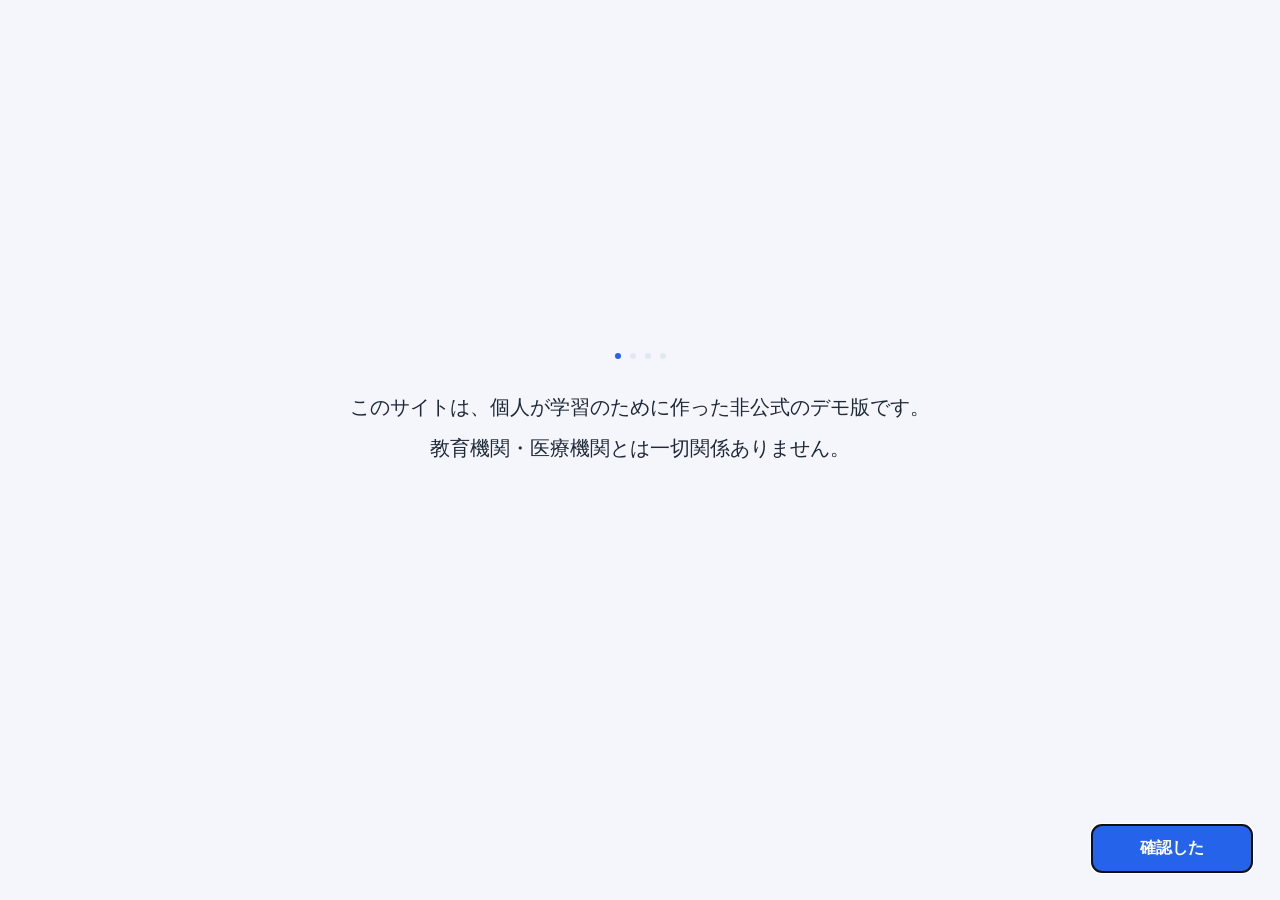
==== index.html @ c3a77dda "医学の基礎問ドリル(AI生成・非公式デモ)の初回公開 AI生成の5択問題バンクと、その悪問報告・改善ループの仕組み。  - 神経系511問(5択・難易度4段階・選択肢ごとの解説つき) - 悪問報告フォ" ====
<!DOCTYPE html>
<html lang="ja">
<head>
  <meta charset="UTF-8" />
  <meta name="viewport" content="width=device-width, initial-scale=1.0" />
  <title>医学の基礎問ドリル（AI生成・非公式デモ）｜苦手分野を割り出す問題バンク</title>
  <meta name="description" content="【AI生成・非公式デモ】問題と解説はAIが作成しており誤りを含みます。医療判断には使用しないでください。解いた結果からリーフ単位で苦手分野を割り出す個人制作の学習アプリです。" />
  <link rel="icon" href="assets/favicon.svg" />
  <link rel="stylesheet" href="assets/styles.css" />
</head>
<body>
  <header class="topbar">
    <div class="wrap">
      <div class="navhist">
        <button class="histbtn" id="nav-back" title="戻る" aria-label="戻る">‹</button>
        <button class="histbtn" id="nav-forward" title="進む" aria-label="進む">›</button>
      </div>
      <div class="brand" id="brand">
        <svg class="brandmark" viewBox="0 0 250 40" xmlns="http://www.w3.org/2000/svg" role="img" aria-label="医学の基礎問ドリル">
          <g transform="translate(2 4) scale(0.8)">
            <rect x="1.5" y="1.5" width="37" height="37" rx="11" fill="#2563eb"/>
            <path d="M12 18.5 L18 24.5 L30 12" fill="none" stroke="#fff" stroke-width="4.2" stroke-linecap="round" stroke-linejoin="round"/>
            <rect x="10" y="29" width="20" height="3" rx="1.5" fill="#fff" opacity="0.92"/>
          </g>
          <text x="46" y="20" font-family="'Hiragino Kaku Gothic ProN','Yu Gothic','YuGothic','Meiryo','Noto Sans JP',sans-serif" font-size="22" font-weight="700" letter-spacing="0.5" fill="currentColor" dominant-baseline="central">
            <tspan>医学</tspan><tspan font-size="14" fill-opacity="0.45">の</tspan><tspan font-size="22">基礎問ドリル</tspan>
          </text>
        </svg>
      </div>
      <div class="spacer"></div>
      <button class="linkbtn" id="nav-home">科目選択</button>
      <button class="linkbtn" id="nav-stats">苦手分野</button>
    </div>
  </header>

  <main class="wrap">
    <div id="app"></div>
  </main>

  <footer class="site">
    <strong>問題・解説はAIが生成しており、誤りが含まれます。医療上の判断には絶対に使用しないでください。</strong><br />
    個人が学習用に作成した非公式のデモ版です。成績はこの端末のブラウザ内（localStorage）にのみ保存されます。
  </footer>

  <!-- 入場ゲート(注意喚起モーダル): 他スクリプトより先に読み込み、最初に表示させる -->
  <script src="assets/entry-gate.js"></script>
  <!-- レジストリ → 単元データ(実問題→空骨組み) → アプリ本体 の順で読み込む -->
  <script src="data/systems.js"></script>
  <script src="data/nervous-system.js"></script>
  <script src="data/anatomy-structure.js"></script>
  <!-- 単元を追加する場合: data/ にファイルを置き、ここに1行追加 -->
  <!-- 悪問報告の送信先設定(任意・無くても動作する) -->
  <script src="report-config.js"></script>
  <!-- 進捗復元コード(ふっかつのじゅもん型): app.jsより先に読み込む -->
  <script src="assets/revival-code.js"></script>
  <script src="assets/app.js"></script>
</body>
</html>
---- assets/styles.css ----
:root {
  --bg: #f4f6fb;
  --surface: #ffffff;
  --surface-2: #f8fafc;
  --border: #e3e8f0;
  --text: #1f2937;
  --muted: #6b7280;
  --primary: #2563eb;
  --primary-d: #1d4ed8;
  --ok: #16a34a;
  --ok-bg: #ecfdf5;
  --ng: #dc2626;
  --ng-bg: #fef2f2;
  --mid: #d97706;
  --shadow: 0 1px 3px rgba(16, 24, 40, .08), 0 1px 2px rgba(16, 24, 40, .06);
  --radius: 12px;
}

* { box-sizing: border-box; }
html, body { margin: 0; padding: 0; }
body {
  background: var(--bg);
  color: var(--text);
  font-family: -apple-system, BlinkMacSystemFont, "Segoe UI", "Hiragino Kaku Gothic ProN", "Noto Sans JP", Meiryo, sans-serif;
  line-height: 1.65;
}
.wrap { max-width: 860px; margin: 0 auto; padding: 0 16px; }

/* topbar */
.topbar { background: var(--surface); border-bottom: 1px solid var(--border); position: sticky; top: 0; z-index: 10; }
.topbar .wrap { display: flex; align-items: center; height: 56px; gap: 10px; }
.navhist { display: flex; gap: 2px; }
.histbtn { width: 30px; height: 30px; border: 1px solid var(--border); background: var(--surface-2); color: #374151; border-radius: 8px; cursor: pointer; font-size: 1.1rem; line-height: 1; display: inline-flex; align-items: center; justify-content: center; }
.histbtn:hover:not(:disabled) { background: #eef2f7; border-color: var(--primary); color: var(--primary); }
.histbtn:disabled { opacity: .4; cursor: not-allowed; }
.brand { display: flex; align-items: center; color: var(--text); }
.brandmark { height: 30px; width: auto; display: block; }
.spacer { flex: 1; }
.linkbtn { background: none; border: none; color: var(--muted); font-size: .95rem; cursor: pointer; padding: 8px 10px; border-radius: 8px; }
.linkbtn:hover { background: var(--surface-2); color: var(--text); }

main.wrap { padding-top: 20px; padding-bottom: 48px; }

/* card */
.card { background: var(--surface); border: 1px solid var(--border); border-radius: var(--radius); box-shadow: var(--shadow); padding: 22px; margin-bottom: 18px; }
.card h1 { font-size: 1.3rem; margin: 0 0 6px; }
.card h2 { font-size: 1rem; margin: 20px 0 8px; color: #374151; }
.muted { color: var(--muted); }
.small { font-size: .82rem; }
.warn { color: var(--ng); }

/* layout helpers */
.row { display: flex; align-items: center; }
.row.gap { gap: 10px; }
.row.wrap { flex-wrap: wrap; }
.row.between { justify-content: space-between; }
.row.end { justify-content: flex-end; }
.hidden { display: none !important; }

/* buttons */
button { font-family: inherit; }
.primary { background: var(--primary); color: #fff; border: none; padding: 10px 18px; border-radius: 10px; font-weight: 700; cursor: pointer; }
.primary:hover { background: var(--primary-d); }
.primary:disabled { background: #9db4e8; cursor: not-allowed; }
.primary.big { padding: 12px 22px; font-size: 1.05rem; }
.ghost { background: var(--surface-2); color: #374151; border: 1px solid var(--border); padding: 9px 16px; border-radius: 10px; cursor: pointer; }
.ghost:hover { background: #eef2f7; }
.mini { background: var(--surface-2); border: 1px solid var(--border); padding: 6px 12px; border-radius: 8px; cursor: pointer; font-size: .85rem; }
.mini:hover { background: #eef2f7; }
.mini.danger { color: var(--ng); border-color: #f3c2c2; }
.mini:disabled { opacity: .5; cursor: not-allowed; }

/* 系統一覧 */
.syslist { display: grid; gap: 12px; margin-top: 14px; }
.sysitem { text-align: left; background: var(--surface-2); border: 1px solid var(--border); border-radius: var(--radius); padding: 16px; cursor: pointer; }
.sysitem:hover { border-color: var(--primary); background: #fff; }
.sysname { font-weight: 800; font-size: 1.1rem; }
.sysdesc { color: var(--muted); font-size: .9rem; margin: 4px 0 8px; }
.sysmeta { display: flex; gap: 8px; flex-wrap: wrap; }
.pill { display: inline-block; background: #eef2f7; color: #475569; border-radius: 999px; padding: 2px 10px; font-size: .78rem; font-weight: 600; }
.pill-new { background: #e0edff; color: var(--primary-d); }

/* 分類ツリー(再帰・折りたたみ・枠なし) */
.rangecard { display: flex; flex-direction: column; }
.treehead { margin: 4px 0 10px; gap: 10px; }
.nomargin { margin: 0 !important; }
.tree { margin-top: 2px; }
.tbody { border-left: 1px solid var(--border); margin-left: 15px; }  /* ぶら下がりガイド線 */

.trow { display: flex; align-items: center; gap: 8px; padding: 6px 6px; border-radius: 8px; }
.trow input[type="checkbox"] { width: 16px; height: 16px; flex: 0 0 auto; cursor: pointer; }
.trow .tlabel { user-select: none; flex: 1; min-width: 0; overflow: hidden; text-overflow: ellipsis; white-space: nowrap; }
.trow:hover { background: #f0f4fb; }

.trow-unit { margin-top: 16px; padding: 7px 6px; border-bottom: 2px solid var(--border); border-radius: 0; }
.trow-unit > .tlabel { font-size: 1.25rem; font-weight: 700; letter-spacing: .01em; color: var(--text); cursor: pointer;
  font-family: "Hiragino Mincho ProN", "Yu Mincho", "Noto Serif JP", serif; }
.trow-unit:hover { background: #f6f8fd; }
.trow-unit .chev { font-size: .9rem; }
.trow-branch > .tlabel { font-weight: 700; color: #374151; cursor: pointer; }
.trow-leaf { cursor: pointer; }
.trow-leaf > .tlabel { font-size: .9rem; color: #4b5563; font-weight: 400; }
.leaf-empty { cursor: default; }
.leaf-empty .tlabel { color: #a3abb8; }

/* 開閉シェブロン */
.chev { flex: 0 0 18px; width: 18px; height: 18px; border: none; background: none; cursor: pointer; color: var(--muted); font-size: .8rem; padding: 0; display: inline-flex; align-items: center; justify-content: center; transition: transform .12s; }
.chev.closed { transform: rotate(-90deg); }

/* 右側メタ(問題数・選択状況) */
.tmeta { flex: 0 0 auto; display: flex; align-items: center; gap: 8px; }
.tcount { font-size: .78rem; color: var(--muted); font-variant-numeric: tabular-nums; }
.tprep { font-size: .72rem; color: #9ca3af; background: #f3f4f6; padding: 1px 8px; border-radius: 999px; }
.tsel { font-size: .72rem; font-weight: 700; padding: 1px 8px; border-radius: 999px; background: #e0edff; color: var(--primary-d); }
.tsel.full { background: #dcfce7; color: #15803d; }
.tsel.none { background: #f1f5f9; color: #94a3b8; }

/* 「これだけ」ボタン(非リーフ行) */
.onlybtn { flex: 0 0 auto; font-size: .72rem; border: 1px solid var(--border); background: #fff; color: var(--muted); border-radius: 7px; padding: 2px 8px; cursor: pointer; opacity: 0; transition: opacity .12s; }
.trow-unit:hover .onlybtn, .trow-branch:hover .onlybtn { opacity: 1; }
.onlybtn:hover { border-color: var(--primary); color: var(--primary); }
@media (hover: none) { .onlybtn { opacity: 1; } }

/* 進捗チップ(クラスタ別 解答率・正答率) */
.prog { display: inline-flex; align-items: center; gap: 6px; }
.progbar { width: 44px; height: 5px; border-radius: 3px; background: #eef2f7; overflow: hidden; }
.progfill { display: block; height: 100%; border-radius: 3px; }
.progfill.low { background: var(--ng); } .progfill.mid { background: var(--mid); } .progfill.high { background: var(--ok); }
.progtxt { font-size: .72rem; color: var(--muted); font-variant-numeric: tabular-nums; white-space: nowrap; }

/* 行アクション(これだけ・リセット) */
.rowactions { flex: 0 0 auto; display: flex; align-items: center; gap: 4px; opacity: 0; transition: opacity .12s; }
.trow-unit:hover .rowactions, .trow-branch:hover .rowactions, .trow-leaf:hover .rowactions { opacity: 1; }
@media (hover: none) { .rowactions { opacity: 1; } }
.resetbtn { font-size: .82rem; border: 1px solid var(--border); background: #fff; color: var(--muted); border-radius: 7px; padding: 1px 7px; cursor: pointer; line-height: 1.3; }
.resetbtn:hover { border-color: var(--ng); color: var(--ng); }

/* 固定アクションバー(スクロールで動かない) */
body.has-fixedbar { padding-bottom: 84px; }
.fixedbar { position: fixed; left: 0; right: 0; bottom: 0; z-index: 20; display: flex; align-items: center; justify-content: space-between; gap: 12px; flex-wrap: wrap; padding: 12px 24px; background: var(--surface); border-top: 1px solid var(--border); box-shadow: 0 -2px 12px rgba(16,24,40,.06); }
.fixedbar > .barinfo, .fixedbar > .row { max-width: 860px; }
.barinfo { font-size: 1rem; color: var(--muted); }
.barinfo b { color: var(--text); font-size: 1.25rem; font-variant-numeric: tabular-nums; }
.barhint2 { flex-basis: 100%; margin-top: -2px; }
.gearbtn { background: var(--surface-2); border: 1px solid var(--border); color: #374151; padding: 10px 16px; border-radius: 10px; cursor: pointer; font-weight: 600; font-size: .92rem; }
.gearbtn:hover { background: #eef2f7; }

/* 設定オーバーレイ(歯車) */
.settings-overlay { position: fixed; inset: 0; background: rgba(16,24,40,.42); display: flex; align-items: flex-end; justify-content: center; z-index: 50; }
.settings-panel { background: var(--surface); border-radius: 16px 16px 0 0; padding: 20px 22px 24px; width: 100%; max-width: 560px; max-height: 82vh; overflow: auto; box-shadow: 0 -8px 30px rgba(0,0,0,.22); }
.settings-panel h3 { font-size: .95rem; margin: 16px 0 8px; color: #374151; }
.iconbtn { background: none; border: none; font-size: 1.05rem; cursor: pointer; color: var(--muted); padding: 4px 8px; border-radius: 8px; }
.iconbtn:hover { background: var(--surface-2); color: var(--text); }
.settings-foot { margin-top: 18px; }
.selchip { gap: 8px; }
.minisel { border: 1px solid var(--border); border-radius: 8px; padding: 4px 8px; font-family: inherit; font-size: .9rem; background: #fff; cursor: pointer; }
.col { display: flex; flex-direction: column; }
.col.gap { gap: 10px; }
@media (min-width: 640px) {
  .settings-overlay { align-items: center; }
  .settings-panel { border-radius: 16px; }
}

/* chips */
.chip { display: inline-flex; align-items: center; gap: 6px; background: var(--surface-2); border: 1px solid var(--border); border-radius: 999px; padding: 6px 12px; cursor: pointer; font-size: .9rem; }
.chip input { width: 15px; height: 15px; }

.countinfo { margin: 14px 0; font-weight: 700; }

/* 出題 */
.quizhdr { display: flex; align-items: center; justify-content: space-between; gap: 10px; flex-wrap: wrap; }
.quizhdr .qprog { font-weight: 700; color: var(--muted); font-variant-numeric: tabular-nums; }
.quizhdr .ghost.mini { padding: 5px 12px; font-size: .82rem; }
.pbar { height: 6px; background: #eef2f7; border-radius: 999px; overflow: hidden; margin: 10px 0 4px; }
.pfill { height: 100%; background: var(--primary); border-radius: 999px; transition: width .2s; }
.quizcard .qtext { font-size: 1.12rem; font-weight: 600; margin: 14px 0 16px; }
.pill-unit { background: #ede9fe; color: #6d28d9; }
.pill-diff { color: #fff; }
.diff-基礎 { background: #64748b; }
.diff-標準 { background: #2563eb; }
.diff-応用 { background: #7c3aed; }
.diff-国試 { background: #be123c; }

.choices { display: grid; gap: 10px; }
.choice { display: flex; align-items: flex-start; gap: 12px; text-align: left; background: var(--surface); border: 1.5px solid var(--border); border-radius: 10px; padding: 12px 14px; cursor: pointer; font-size: 1rem; }
.choice:hover:not(:disabled) { border-color: var(--primary); background: #f7faff; }
.choice:disabled { cursor: default; }
.clabel { flex: 0 0 26px; width: 26px; height: 26px; border-radius: 50%; background: #eef2f7; color: #475569; display: inline-flex; align-items: center; justify-content: center; font-weight: 800; font-size: .85rem; }
.clabel.sm { width: 22px; height: 22px; flex: 0 0 22px; font-size: .78rem; }
.ctext { flex: 1; padding-top: 1px; }
.choice.correct { border-color: var(--ok); background: var(--ok-bg); }
.choice.correct .clabel { background: var(--ok); color: #fff; }
.choice.wrong { border-color: var(--ng); background: var(--ng-bg); }
.choice.wrong .clabel { background: var(--ng); color: #fff; }
.choice.chosen { border-color: var(--primary); background: #f0f6ff; }
.choice.chosen .clabel { background: var(--primary); color: #fff; }

/* タイマー */
.timer { font-weight: 700; color: #475569; font-variant-numeric: tabular-nums; background: var(--surface-2); border: 1px solid var(--border); border-radius: 999px; padding: 3px 12px; font-size: .9rem; }
.timer.urgent { color: var(--ng); border-color: #f3c2c2; background: var(--ng-bg); }

/* 設定のラジオ */
.chip.radio { cursor: pointer; }
.chip.radio.picked { border-color: var(--primary); background: #eef4ff; color: var(--primary-d); font-weight: 600; }
.chip.radio input { width: 15px; height: 15px; }

/* まとめて採点(レビュー) */
.reviewlist { display: grid; gap: 14px; margin-top: 10px; }
.reviewitem { border: 1px solid var(--border); border-radius: 10px; padding: 14px; background: var(--surface-2); }
.reviewhd { margin-bottom: 8px; }
.qtext.small { font-size: 1rem; font-weight: 600; margin: 6px 0 10px; }
.verdict-mini { font-weight: 800; font-size: .8rem; padding: 2px 10px; border-radius: 999px; }
.verdict-mini.ok { background: var(--ok-bg); color: var(--ok); }
.verdict-mini.ng { background: var(--ng-bg); color: var(--ng); }
.verdict-mini.skip { background: #eef2f7; color: var(--muted); }
.revchoice { display: flex; gap: 10px; align-items: center; padding: 5px 0; font-size: .92rem; }
.revchoice .clabel.sm.ok { background: var(--ok); color: #fff; }
.revchoice .clabel.sm.ng { background: var(--ng); color: #fff; }
.tag-correct { font-size: .72rem; font-weight: 700; color: var(--ok); background: var(--ok-bg); padding: 1px 8px; border-radius: 999px; }
.tag-you { font-size: .72rem; font-weight: 700; color: var(--primary-d); background: #e0edff; padding: 1px 8px; border-radius: 999px; }

/* 解説など */
.detail { margin-top: 18px; border-top: 1px dashed var(--border); padding-top: 16px; }
.verdict { display: inline-block; font-weight: 800; padding: 4px 14px; border-radius: 999px; margin-bottom: 12px; }
.verdict.ok { background: var(--ok-bg); color: var(--ok); }
.verdict.ng { background: var(--ng-bg); color: var(--ng); }
.expbox { background: var(--surface-2); border: 1px solid var(--border); border-radius: 10px; padding: 12px 14px; }
.exphd { font-weight: 800; font-size: .85rem; color: #475569; margin-bottom: 4px; }
.expbody { color: #1f2937; }
.linktoggle { background: none; border: none; color: var(--primary); cursor: pointer; padding: 10px 0 4px; font-size: .9rem; font-weight: 600; }
.linktoggle:hover { text-decoration: underline; }
.more { display: grid; gap: 12px; margin-top: 6px; }
.whybox, .refbox { background: #fff; border: 1px solid var(--border); border-radius: 10px; padding: 12px 14px; }
.whyrow { display: flex; gap: 10px; align-items: flex-start; padding: 5px 0; border-bottom: 1px solid #f1f5f9; font-size: .92rem; }
.whyrow:last-child { border-bottom: none; }
.whyrow.whyok { background: var(--ok-bg); border-radius: 8px; padding: 6px 8px; }
.refitem { font-size: .88rem; color: #475569; padding: 3px 0; }

/* 報告欄 */
.reportbox { margin-top: 16px; border: 1px solid var(--border); border-radius: 10px; background: var(--surface-2); padding: 4px 12px; }
.reportbox summary { cursor: pointer; font-weight: 700; padding: 8px 0; color: #475569; }
.reportbody { display: grid; gap: 8px; padding: 8px 0 12px; }
.rrow { display: flex; gap: 8px; align-items: flex-start; font-size: .92rem; }
.rtargetwrap { display: grid; gap: 6px; }
.rtargetrow { row-gap: 4px; }
.rtarget { display: flex; gap: 4px; align-items: center; font-size: .85rem; background: var(--surface); border: 1px solid var(--border); border-radius: 6px; padding: 3px 8px; }
.rsourcewrap { display: grid; gap: 6px; }
.rsource { width: 100%; border: 1px solid var(--border); border-radius: 8px; padding: 7px 8px; font-family: inherit; font-size: .92rem; }
.rnote { width: 100%; min-height: 64px; border: 1px solid var(--border); border-radius: 8px; padding: 8px; font-family: inherit; font-size: .92rem; resize: vertical; }

.navnext { margin-top: 18px; }

/* 終了画面の成績サマリ */
.resultsum { margin: 14px 0 6px; }
.resultbig { display: flex; align-items: baseline; gap: 14px; flex-wrap: wrap; }
.resultpct { font-size: 2.4rem; font-weight: 800; line-height: 1; }
.resultpct.low { color: var(--ng); }
.resultpct.mid { color: var(--mid); }
.resultpct.high { color: var(--ok); }
.resultfrac { font-size: 1rem; color: var(--muted); font-weight: 600; }
.resultanswered { margin-top: 8px; color: var(--muted); font-size: .9rem; }
.pill-weak { background: var(--ng-bg); color: var(--ng); }
.donebtns { margin-top: 18px; }

/* 苦手分野 */
.stattable { display: grid; gap: 8px; margin-top: 12px; }
.statrow { display: grid; grid-template-columns: 200px 1fr 130px; gap: 12px; align-items: center; }
.stleaf { display: flex; flex-direction: column; line-height: 1.3; }
.stleaf-name { font-size: .9rem; font-weight: 600; }
.stleaf-unit { font-size: .72rem; color: var(--muted); }
.stbar { background: #eef2f7; border-radius: 999px; height: 12px; overflow: hidden; }
.stfill { height: 100%; border-radius: 999px; }
.stfill.low { background: var(--ng); }
.stfill.mid { background: var(--mid); }
.stfill.high { background: var(--ok); }
.stpct { font-size: .85rem; color: #475569; text-align: right; }
.toolrow { margin: 16px 0; }

/* 進捗コード(復元コード) */
.revivalbox { margin-top: 22px; padding-top: 18px; border-top: 1px solid var(--border); }
.revivalsec { margin: 10px 0 16px; }
.revivalcode { width: 100%; border: 1px solid var(--border); border-radius: 8px; padding: 8px; font-family: ui-monospace, SFMono-Regular, "SF Mono", Menlo, Consolas, monospace; font-size: .88rem; resize: vertical; }
.revivalout { margin-top: 8px; }
.revivalpreview { margin-top: 10px; padding: 10px 12px; background: var(--surface-2); border: 1px solid var(--border); border-radius: 10px; }
.revivalnote { margin-top: 4px; }

footer.site { text-align: center; color: var(--muted); font-size: .82rem; padding: 24px 16px; }

/* 入場ゲート(注意喚起モーダル): 全画面・フェード演出。既存UIの配色に合わせた明るいトーン。 */
body.entrygate-lock { overflow: hidden; }
.entrygate-overlay {
  position: fixed; inset: 0; z-index: 1000;
  background: var(--bg);
}
.entrygate-stage {
  position: absolute; inset: 0;
  display: flex; flex-direction: column; align-items: center; justify-content: center; gap: 28px;
  max-width: 640px; width: 100%; margin: 0 auto;
  padding: 32px 28px 110px; /* 右下固定ボタンと重ならないよう下部に余白 */
  text-align: center;
  box-sizing: border-box;
}
.entrygate-dots { display: flex; gap: 9px; }
.entrygate-dot { width: 6px; height: 6px; border-radius: 50%; background: var(--border); transition: background .2s; }
.entrygate-dot.active { background: var(--primary); }
.entrygate-text {
  margin: 0; font-size: 1.28rem; line-height: 2; color: var(--text); white-space: pre-wrap;
  font-weight: 400;
}
.entrygate-emphasis {
  font-weight: 800; font-size: 1.4rem; line-height: 1.85; color: var(--ng);
  background: var(--ng-bg); border: 1px solid #f3c2c2; border-radius: 10px; padding: 16px 20px;
}
.entrygate-btn {
  position: fixed; right: 28px; bottom: 28px; z-index: 1001;
  display: inline-block; min-width: 160px; background: var(--primary); color: #fff; border: none;
  padding: 13px 26px; border-radius: 10px; font-weight: 700; font-size: 1rem; cursor: pointer;
  box-shadow: var(--shadow);
}
.entrygate-btn:hover:not(:disabled) { background: var(--primary-d); }
.entrygate-btn:disabled { opacity: .55; cursor: default; }
@media (max-width: 480px) {
  .entrygate-btn { right: 16px; bottom: 16px; min-width: 0; }
}

/* フェードイン→静止→フェードアウト */
@keyframes entrygateFadeIn {
  from { opacity: 0; transform: translateY(8px); }
  to   { opacity: 1; transform: translateY(0); }
}
@keyframes entrygateFadeOut {
  from { opacity: 1; transform: translateY(0); }
  to   { opacity: 0; transform: translateY(-8px); }
}
.entrygate-fadein { animation: entrygateFadeIn .7s ease forwards; }
.entrygate-fadeout { animation: entrygateFadeOut .5s ease forwards; }
@media (prefers-reduced-motion: reduce) {
  .entrygate-fadein, .entrygate-fadeout { animation: none; }
}

@media (max-width: 640px) {
  .statrow { grid-template-columns: 110px 1fr 96px; gap: 8px; }
  .stleaf { font-size: .8rem; }
  .card { padding: 16px; }
}
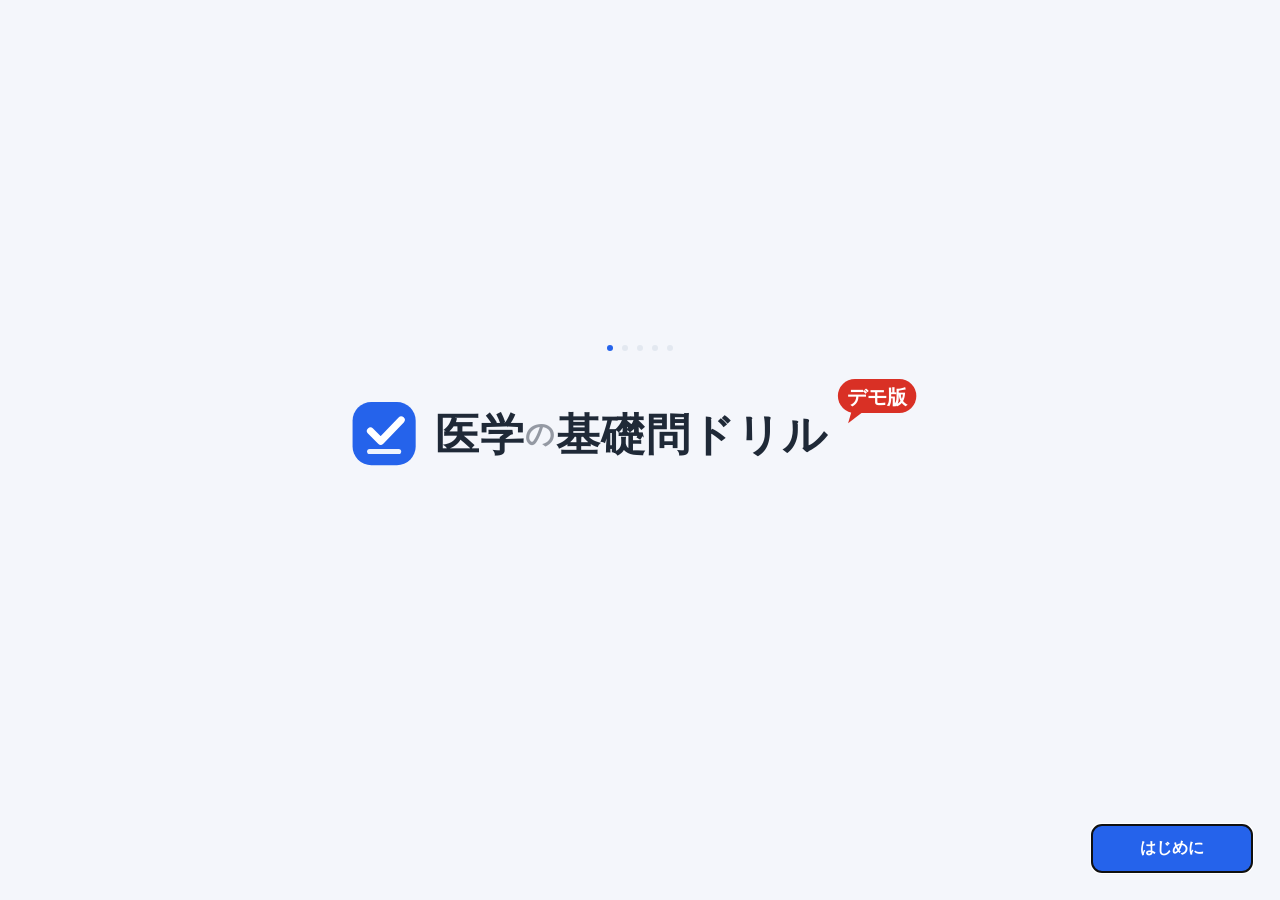
==== commit ff17f0aa: "feat: 解剖生理 全12系統・5,946問を収録（神経系は作り直して置き換え）。作り方の文書 docs/ を公開。問題の本文は出題開始時に読み込む - ブループリント（コアカリ令和4年度改訂版を加" ====
--- a/index.html
+++ b/index.html
@@ -6,7 +6,7 @@
   <title>医学の基礎問ドリル（AI生成・非公式デモ）｜苦手分野を割り出す問題バンク</title>
   <meta name="description" content="【AI生成・非公式デモ】問題と解説はAIが作成しており誤りを含みます。医療判断には使用しないでください。解いた結果からリーフ単位で苦手分野を割り出す個人制作の学習アプリです。" />
   <link rel="icon" href="assets/favicon.svg" />
-  <link rel="stylesheet" href="assets/styles.css" />
+  <link rel="stylesheet" href="assets/styles.css?v=20261009" />
 </head>
 <body>
   <header class="topbar">
@@ -39,20 +39,21 @@
 
   <footer class="site">
     <strong>問題・解説はAIが生成しており、誤りが含まれます。医療上の判断には絶対に使用しないでください。</strong><br />
-    個人が学習用に作成した非公式のデモ版です。成績はこの端末のブラウザ内（localStorage）にのみ保存されます。
+    個人が学習用に作成した非公式のデモ版です。成績はこの端末のブラウザ内（localStorage）にのみ保存されます。<br />
+    <a href="https://github.com/harimura-kaii/ai-generated-igaku-drill/blob/main/docs/00_%E3%81%93%E3%81%AE%E3%82%B5%E3%82%A4%E3%83%88%E3%81%AE%E4%BD%9C%E3%82%8A%E6%96%B9.md" target="_blank" rel="noopener">この問題集の作り方（元資料・手順・限界を公開しています）</a>
   </footer>
 
   <!-- 入場ゲート(注意喚起モーダル): 他スクリプトより先に読み込み、最初に表示させる -->
-  <script src="assets/entry-gate.js"></script>
-  <!-- レジストリ → 単元データ(実問題→空骨組み) → アプリ本体 の順で読み込む -->
-  <script src="data/systems.js"></script>
-  <script src="data/nervous-system.js"></script>
-  <script src="data/anatomy-structure.js"></script>
-  <!-- 単元を追加する場合: data/ にファイルを置き、ここに1行追加 -->
+  <script src="assets/entry-gate.js?v=20261009"></script>
+  <!-- レジストリ → 目次 → アプリ本体 の順で読み込む -->
+  <!-- data/index.js は単元・分類・問題番号・正解だけの目次。問題の本文(data/q/)は出題を始めるときに読み込まれる。
+       どちらも 系統別/build_site_data.py が書き出す(手で編集しない) -->
+  <script src="data/systems.js?v=20261009"></script>
+  <script src="data/index.js?v=20261009"></script>
   <!-- 悪問報告の送信先設定(任意・無くても動作する) -->
-  <script src="report-config.js"></script>
+  <script src="report-config.js?v=20261009"></script>
   <!-- 進捗復元コード(ふっかつのじゅもん型): app.jsより先に読み込む -->
-  <script src="assets/revival-code.js"></script>
-  <script src="assets/app.js"></script>
+  <script src="assets/revival-code.js?v=20261009"></script>
+  <script src="assets/app.js?v=20261009"></script>
 </body>
 </html>
--- a/assets/styles.css
+++ b/assets/styles.css
@@ -69,6 +69,13 @@
 .mini:hover { background: #eef2f7; }
 .mini.danger { color: var(--ng); border-color: #f3c2c2; }
 .mini:disabled { opacity: .5; cursor: not-allowed; }
+/* .primary と .mini を併用した小さめの主ボタン。
+   .mini が後に定義されているため、そのままだと背景だけ .mini の白系に上書きされ、
+   文字色は .primary の白が残って「白地に白文字」になる(実際に発生した不具合)。
+   併用時は青地・白文字を明示して復元する。 */
+.primary.mini { background: var(--primary); color: #fff; border: 1px solid transparent; font-weight: 700; }
+.primary.mini:hover { background: var(--primary-d); }
+.primary.mini:disabled { background: #9db4e8; color: #fff; opacity: 1; }
 
 /* 系統一覧 */
 .syslist { display: grid; gap: 12px; margin-top: 14px; }
@@ -295,21 +302,35 @@
 .entrygate-stage {
   position: absolute; inset: 0;
   display: flex; flex-direction: column; align-items: center; justify-content: center; gap: 28px;
-  max-width: 640px; width: 100%; margin: 0 auto;
+  max-width: 720px; width: 100%; margin: 0 auto;
   padding: 32px 28px 110px; /* 右下固定ボタンと重ならないよう下部に余白 */
   text-align: center;
   box-sizing: border-box;
+  overflow-y: auto; /* 文字を大きくしたぶん、狭い画面でも本文が切れないようにする */
 }
 .entrygate-dots { display: flex; gap: 9px; }
 .entrygate-dot { width: 6px; height: 6px; border-radius: 50%; background: var(--border); transition: background .2s; }
 .entrygate-dot.active { background: var(--primary); }
 .entrygate-text {
-  margin: 0; font-size: 1.28rem; line-height: 2; color: var(--text); white-space: pre-wrap;
+  margin: 0; font-size: 1.55rem; line-height: 1.95; color: var(--text); white-space: pre-wrap;
   font-weight: 400;
 }
+/* タイトルページ(入場ゲート1枚目): ロゴ＋右上の「デモ版」フキダシ(SVG内に内包) */
+.entrygate-logo {
+  width: 100%; max-width: 580px; color: var(--text);
+}
+.entrygate-logo svg { width: 100%; height: auto; display: block; }
 .entrygate-emphasis {
-  font-weight: 800; font-size: 1.4rem; line-height: 1.85; color: var(--ng);
-  background: var(--ng-bg); border: 1px solid #f3c2c2; border-radius: 10px; padding: 16px 20px;
+  font-weight: 800; font-size: 1.7rem; line-height: 1.8; color: var(--ng);
+  background: var(--ng-bg); border: 1px solid #f3c2c2; border-radius: 10px; padding: 20px 24px;
+}
+/* 狭い画面向けの縮小。※必ず上の通常定義より後ろに置くこと
+   (同じ詳細度なので、前に置くと通常定義に上書きされて効かなくなる) */
+@media (max-width: 480px) {
+  .entrygate-logo { max-width: 320px; }
+  .entrygate-text { font-size: 1.25rem; line-height: 1.9; }
+  .entrygate-emphasis { font-size: 1.35rem; padding: 16px 18px; }
+  .entrygate-stage { padding: 24px 20px 100px; gap: 22px; }
 }
 .entrygate-btn {
   position: fixed; right: 28px; bottom: 28px; z-index: 1001;
@@ -339,7 +360,94 @@
 }
 
 @media (max-width: 640px) {
-  .statrow { grid-template-columns: 110px 1fr 96px; gap: 8px; }
   .stleaf { font-size: .8rem; }
   .card { padding: 16px; }
 }
+
+/* ==========================================================================
+   スマホ幅の表示調整(2026-07-26)
+
+   ※このブロックは必ずファイル末尾に置くこと。同じ詳細度のメディアクエリを
+     通常定義より前に書くと、後ろの通常定義に上書きされて効かなくなる
+     (実際に2回起こした不具合。上の .entrygate-* のコメントも参照)
+
+   直した根本原因は2つ。どちらも「flexアイテムが縮む/縮まない」の取り違え:
+
+   (1) ヘッダー: .linkbtn が縮んで「科目選択」が縦書き状になり、収まらない分だけ
+       右へはみ出していた。**横にはみ出すとレイアウト幅そのものが広がるため、
+       position:fixed の要素(入場ゲート・下部の固定バー)も画面幅を超えて伸び、
+       「この範囲で開始」ボタンが画面外に出ていた。** 375px幅の実測でバー幅546px。
+   (2) 範囲選択ツリー: 右側の .tmeta / .rowactions が flex:0 0 auto で縮まないため、
+       分類名(.tlabel)が幅0〜35pxまで潰れ、ellipsisで消えて読めなかった。
+       行自体も右へはみ出し、(1)と同じ横スクロールを生んでいた。
+
+   方針: 要素を「縮ませない」よう固定し、入り切らない分は折り返して2段に落とす。
+   幅が足りる行は1段のままなので、PC表示は変わらない。
+   ========================================================================== */
+
+/* --- ヘッダー: 各アイテムを縮ませない(縦書き化・はみ出しの防止) --- */
+.navhist { flex: 0 0 auto; }
+.brand { flex: 0 1 auto; min-width: 0; overflow: hidden; }
+.linkbtn { flex: 0 0 auto; white-space: nowrap; }
+
+@media (max-width: 520px) {
+  .topbar .wrap { gap: 6px; padding: 0 10px; }
+  /* ロゴはシンボル(青タイル)だけ見せる。ワードマークはSVGの右側にあるので、
+     幅を絞って隠す(SVG全体を縮小するとシンボルまで小さくなってしまうため) */
+  .brand { flex: 0 0 36px; width: 36px; }
+  .linkbtn { padding: 8px 6px; font-size: .9rem; }
+  .histbtn { width: 34px; height: 34px; }  /* 指で押せる大きさに */
+}
+
+/* --- 範囲選択ツリー: 分類名を1段目に確保し、メタ情報と操作は2段目へ折り返す --- */
+@media (max-width: 640px) {
+  .trow { flex-wrap: wrap; row-gap: 4px; padding-top: 8px; padding-bottom: 8px; }
+  /* 潰さずに折り返す(ellipsisで消すのをやめる) */
+  .trow > .tlabel {
+    flex: 1 1 auto; min-width: 0;
+    white-space: normal; overflow: visible; text-overflow: clip;
+    overflow-wrap: break-word;
+  }
+  /* 操作ボタンは分類名と同じ段の右端へ、メタ情報(問題数・進捗・選択状況)を次の段へ。
+     この順番にしないと「メタ→操作」で2回折り返して1行が3段になる */
+  .trow > .rowactions { order: 2; margin-left: auto; }
+  .trow > .tmeta { order: 3; flex: 0 1 auto; flex-wrap: wrap; row-gap: 2px; }
+  /* 解答率バーは「解答n/N・正答x%」の文字と情報が重複するので、幅を分類名に回す */
+  .progbar { display: none; }
+  /* 指で押す前提のサイズへ */
+  .trow input[type="checkbox"] { width: 20px; height: 20px; }
+  .chev { flex: 0 0 26px; width: 26px; height: 26px; font-size: .95rem; }
+  /* 階層が深い行の横幅を分類名に回す(ぶら下がりガイド線の字下げを浅くする) */
+  .tbody { margin-left: 8px; }
+}
+
+/* --- 下部の固定バー: 情報とボタンを段組みにし、開始ボタンを大きく --- */
+@media (max-width: 640px) {
+  .fixedbar { padding: 10px 16px; gap: 8px; }
+  .fixedbar > .row { flex: 1 1 100%; }        /* ボタン行は必ず2段目 */
+  .fixedbar > .row > .primary.big { flex: 1 1 auto; }  /* 開始ボタンを横いっぱいに */
+  .barinfo { font-size: .95rem; }
+  .barinfo b { font-size: 1.15rem; }
+  /* バーは2〜3段になるので、隠れないよう本文側の下余白を増やす(実測 最大約125px) */
+  body.has-fixedbar { padding-bottom: 132px; }
+}
+
+/* --- 苦手分野の一覧: 分類名を1行占有させ、バーは下段へ --- */
+@media (max-width: 560px) {
+  .statrow {
+    grid-template-columns: 1fr auto;
+    grid-template-areas: "name pct" "bar bar";
+    gap: 4px 10px;
+  }
+  .stleaf { grid-area: name; }
+  .stpct { grid-area: pct; }
+  .stbar { grid-area: bar; }
+}
+@media (min-width: 561px) and (max-width: 640px) {
+  .statrow { grid-template-columns: 110px 1fr 96px; gap: 8px; }
+}
+
+/* --- 設定パネル(歯車): 狭い画面では左右の余白を詰める --- */
+@media (max-width: 480px) {
+  .settings-panel { padding: 18px 16px 22px; }
+}
